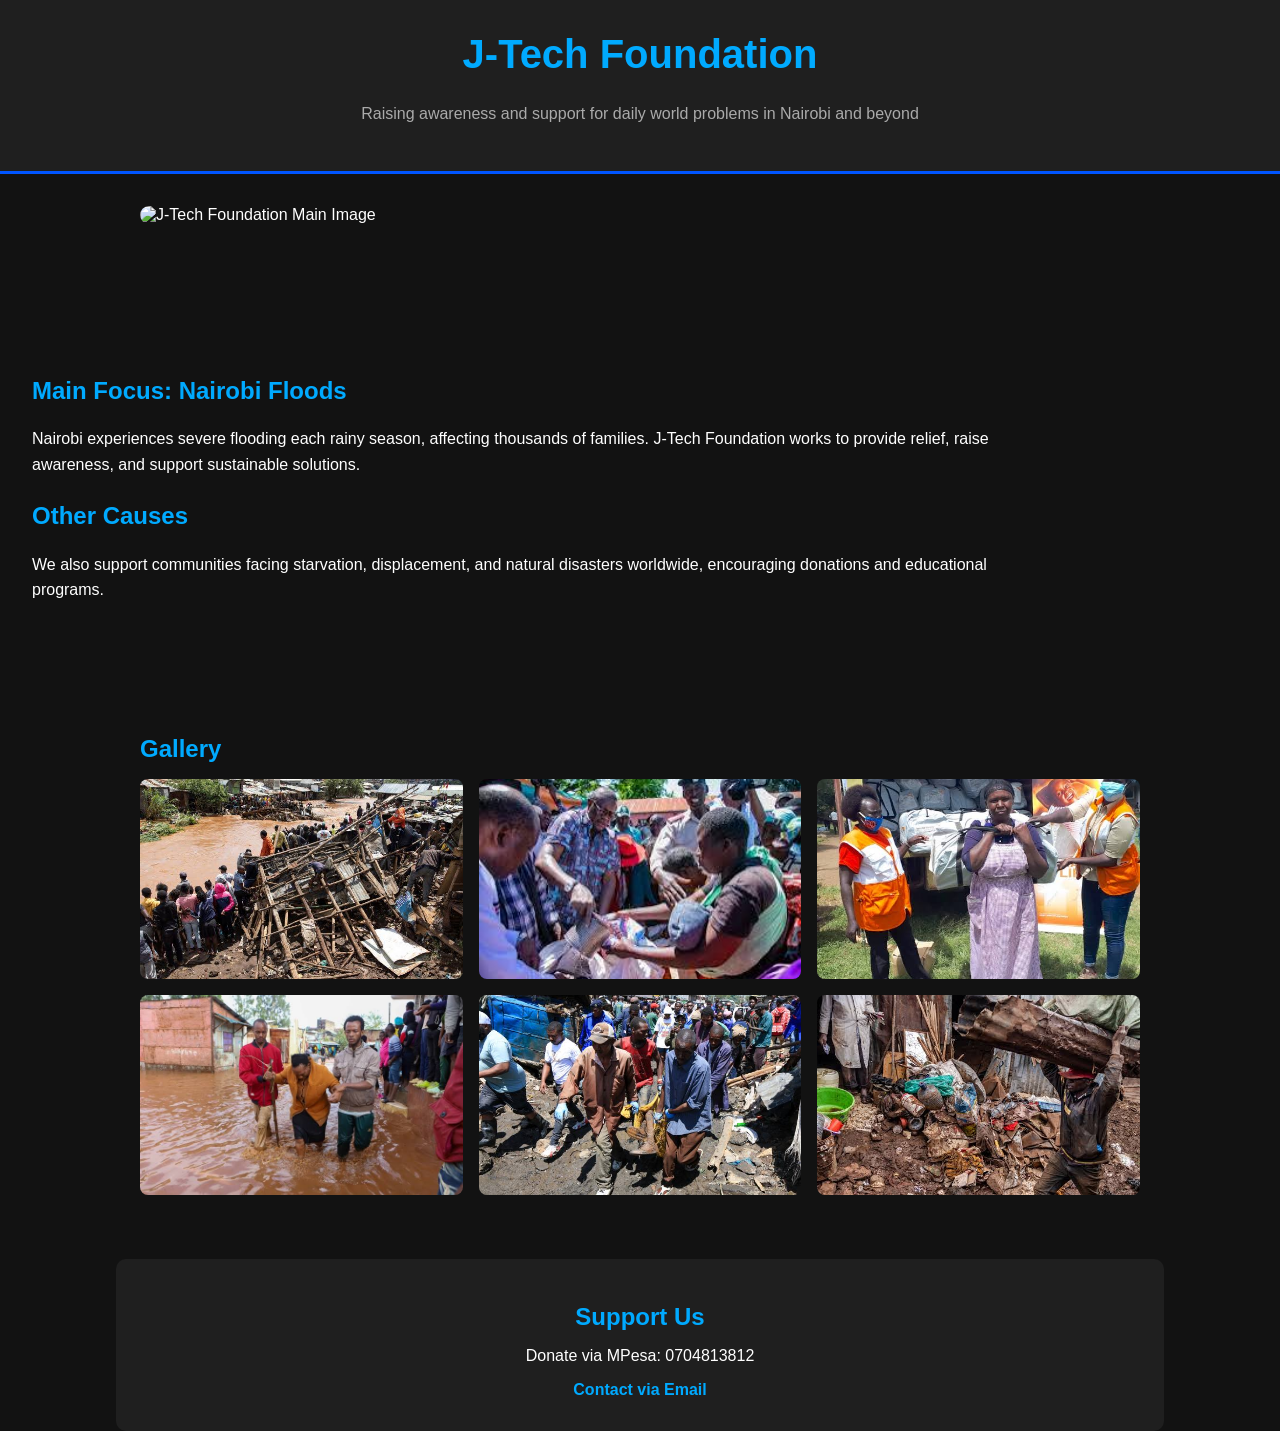
==== projects/j-tech-foundation/index.html @ e186f9c4 "Add NGO hero image, gallery, and update J-Tech Foundation content" ====
<!DOCTYPE html>
<html lang="en">
<head>
  <meta charset="UTF-8">
  <meta name="viewport" content="width=device-width, initial-scale=1.0">
  <title>J-Tech Foundation</title>
  <link rel="stylesheet" href="../../style.css">
  <style>
    body { font-family: Arial, sans-serif; background-color:#121212; color:#fff; }
    header { text-align:center; padding:2rem; background-color:#1f1f1f; border-bottom: 3px solid #0055ff; }
    header h1 { margin-bottom:0.5rem; }
    header p { font-size:1rem; color:#aaa; }

    .hero img { width:100%; max-height:400px; object-fit:cover; border-radius:10px; margin-bottom:2rem; }

    section { padding:2rem; max-width:1000px; margin:auto; }

    h2 { color:#00aaff; margin-bottom:1rem; }

    .gallery { display:grid; grid-template-columns:repeat(auto-fit,minmax(250px,1fr)); gap:1rem; }
    .gallery img { width:100%; height:200px; object-fit:cover; border-radius:8px; transition: transform 0.3s; }
    .gallery img:hover { transform: scale(1.05); }

    .info { margin:2rem 0; line-height:1.6; }
    .contact { background:#1f1f1f; padding:1.5rem; border-radius:10px; margin-top:2rem; text-align:center; }
    .contact a { color:#00aaff; text-decoration:none; font-weight:bold; display:block; margin:0.5rem 0; }

    .donate { font-weight:bold; color:#fff; background:#00aaff; padding:0.5rem 1rem; border-radius:6px; display:inline-block; margin-top:1rem; text-decoration:none; }
  </style>
</head>
<body>
  <header>
    <h1>J-Tech Foundation</h1>
    <p>Raising awareness and support for daily world problems in Nairobi and beyond</p>
  </header>

  <section class="hero">
    <img src="images/ngo_hero.png" alt="J-Tech Foundation Main Image">
  </section>

  <section class="info">
    <h2>Main Focus: Nairobi Floods</h2>
    <p>Nairobi experiences severe flooding each rainy season, affecting thousands of families. J-Tech Foundation works to provide relief, raise awareness, and support sustainable solutions.</p>

    <h2>Other Causes</h2>
    <p>We also support communities facing starvation, displacement, and natural disasters worldwide, encouraging donations and educational programs.</p>
  </section>

  <section>
    <h2>Gallery</h2>
    <div class="gallery">
      <img src="images/flood1.jpeg" alt="Flood relief">
      <img src="images/food_donation.jpeg" alt="Food donation">
      <img src="images/volunteers.jpeg" alt="Volunteers helping">
      <img src="images/community_aid.jpeg" alt="Community support">
      <img src="images/awareness_event.jpeg" alt="Awareness campaign">
      <img src="images/flood_cleanup.jpeg" alt="Flood cleanup">
    </div>
  </section>

  <section class="contact">
    <h2>Support Us</h2>
    <p>Donate via MPesa: <span style="color:#fff;">0704813812</span></p>
    <a href="mailto:jnzau48@gmail.com">Contact via Email</a>
  </section>

</body>
</html>
---- style.css ----
/* Base Styles */
body {
  font-family: Arial, sans-serif;
  margin: 0;
  padding: 0;
  background: #0d0d0d;
  color: #e0e0e0;
}

/* Header / Hero */
header {
  text-align: center;
  padding: 2rem;
  background: #1a1a1a;
}

header h1 {
  margin: 0;
  font-size: 2.5rem;
  color: #00aaff;
  position: relative;
}

header h1::after {
  content: '';
  display: block;
  width: 0%;
  height: 4px;
  background: #00ffff;
  margin: 0.5rem auto;
  transition: width 0.5s ease-in-out;
}

header h1:hover::after {
  width: 50%;
}

header p {
  font-size: 1.2rem;
  color: #c0c0c0;
}

nav {
  margin-top: 1rem;
}

nav a {
  margin: 0 1rem;
  text-decoration: none;
  color: #00aaff;
  font-weight: bold;
  transition: color 0.3s;
}

nav a:hover {
  color: #66ccff;
}

/* Section */
section {
  padding: 2rem;
  max-width: 900px;
  margin: 0 auto;
}

/* Project Cards */
.project-card {
  display: flex;
  margin: 1rem 0;
  border: 1px solid #00aaff;
  border-radius: 8px;
  overflow: hidden;
  transition: transform 0.3s;
  background: #1a1a1a;
}

.project-card:hover {
  transform: scale(1.05);
}

.project-card img {
  width: 150px;
  height: 100px;
  object-fit: cover;
}

.card-back {
  padding: 1rem;
  display: flex;
  flex-direction: column;
  justify-content: center;
}

.project-card a {
  margin-top: 0.5rem;
  color: #66ccff;
  text-decoration: none;
}

.project-card a:hover {
  color: #99ddff;
}

/* Skills List */
.skills-list {
  list-style: none;
  padding: 0;
}

.skills-list li {
  margin: 0.5rem 0;
  border-left: 4px solid #00aaff;
  padding-left: 0.5rem;
}

/* Contact Section */
#contact {
  text-align: center;
  padding: 2rem;
  background: #111;
  border-top: 2px solid #00aaff;
}

#contact h2 {
  color: #00aaff;
  margin-bottom: 1rem;
}

.contact-list {
  list-style: none;
  padding: 0;
}

.contact-list li {
  margin: 0.8rem 0;
  font-size: 1.1rem;
}

.contact-list a {
  color: #66ccff;
  text-decoration: none;
  transition: color 0.3s;
}

.contact-list a:hover {
  color: #99ddff;
  text-decoration: underline;
}

/* Footer */
footer {
  text-align: center;
  padding: 1rem;
  background: #1a1a1a;
  font-size: 0.9rem;
  color: #888;
}

/* Responsive */
@media (max-width: 600px) {
  nav a {
    display: block;
    margin: 0.5rem 0;
  }
  .project-card {
    flex-direction: column;
    align-items: center;
  }
  .project-card img {
    width: 100%;
    height: 150px;
  }
}
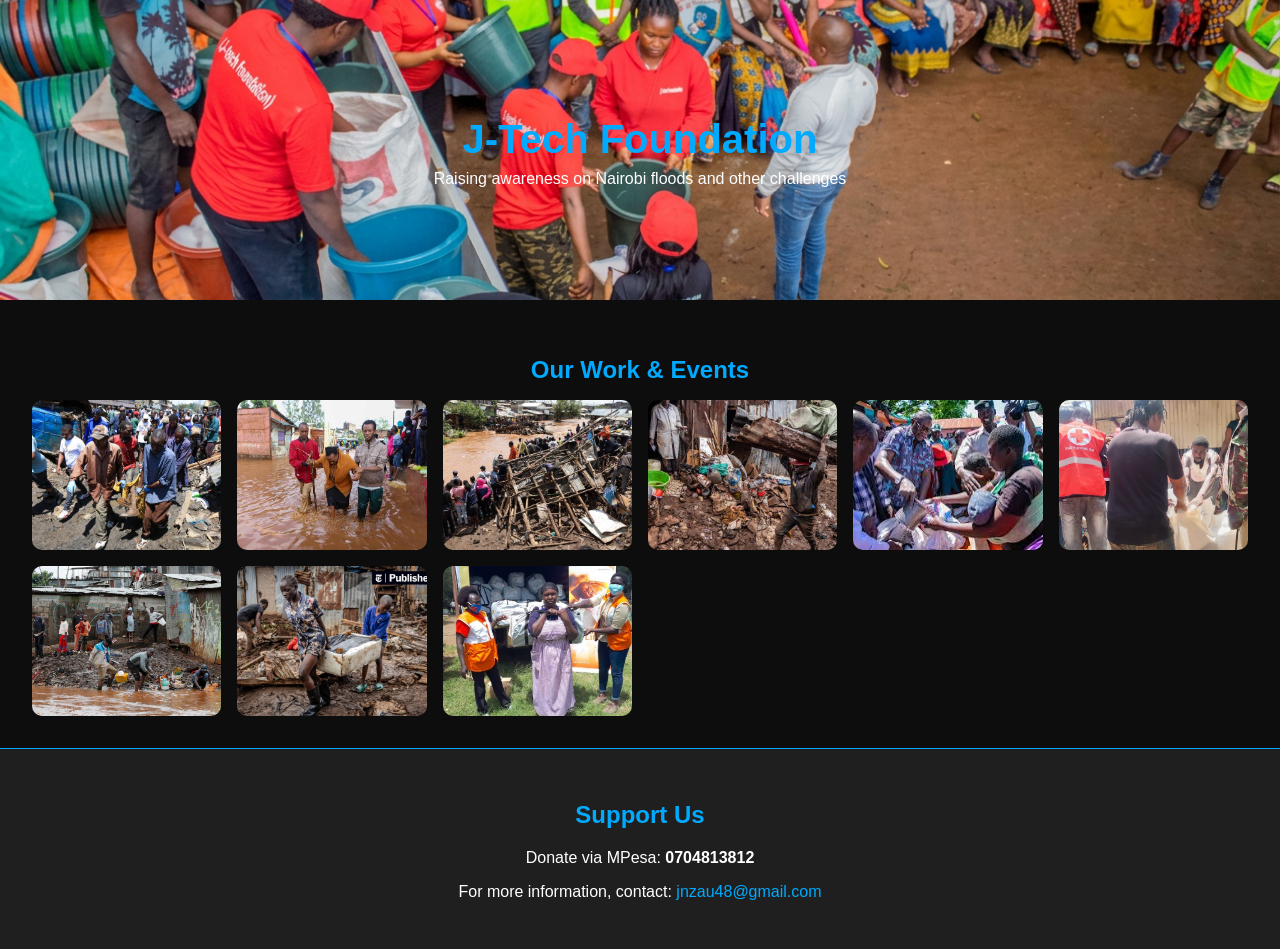
==== commit 8cc9fa5b: "Updated portfolio: separate Skills and Services, updated projects and images" ====
--- a/projects/j-tech-foundation/index.html
+++ b/projects/j-tech-foundation/index.html
@@ -4,66 +4,40 @@
   <meta charset="UTF-8">
   <meta name="viewport" content="width=device-width, initial-scale=1.0">
   <title>J-Tech Foundation</title>
-  <link rel="stylesheet" href="../../style.css">
-  <style>
-    body { font-family: Arial, sans-serif; background-color:#121212; color:#fff; }
-    header { text-align:center; padding:2rem; background-color:#1f1f1f; border-bottom: 3px solid #0055ff; }
-    header h1 { margin-bottom:0.5rem; }
-    header p { font-size:1rem; color:#aaa; }
-
-    .hero img { width:100%; max-height:400px; object-fit:cover; border-radius:10px; margin-bottom:2rem; }
-
-    section { padding:2rem; max-width:1000px; margin:auto; }
-
-    h2 { color:#00aaff; margin-bottom:1rem; }
-
-    .gallery { display:grid; grid-template-columns:repeat(auto-fit,minmax(250px,1fr)); gap:1rem; }
-    .gallery img { width:100%; height:200px; object-fit:cover; border-radius:8px; transition: transform 0.3s; }
-    .gallery img:hover { transform: scale(1.05); }
-
-    .info { margin:2rem 0; line-height:1.6; }
-    .contact { background:#1f1f1f; padding:1.5rem; border-radius:10px; margin-top:2rem; text-align:center; }
-    .contact a { color:#00aaff; text-decoration:none; font-weight:bold; display:block; margin:0.5rem 0; }
-
-    .donate { font-weight:bold; color:#fff; background:#00aaff; padding:0.5rem 1rem; border-radius:6px; display:inline-block; margin-top:1rem; text-decoration:none; }
-  </style>
+  <link rel="stylesheet" href="style.css">
 </head>
 <body>
-  <header>
-    <h1>J-Tech Foundation</h1>
-    <p>Raising awareness and support for daily world problems in Nairobi and beyond</p>
-  </header>
-
+  <!-- Hero Section -->
   <section class="hero">
-    <img src="images/ngo_hero.png" alt="J-Tech Foundation Main Image">
-  </section>
-
-  <section class="info">
-    <h2>Main Focus: Nairobi Floods</h2>
-    <p>Nairobi experiences severe flooding each rainy season, affecting thousands of families. J-Tech Foundation works to provide relief, raise awareness, and support sustainable solutions.</p>
-
-    <h2>Other Causes</h2>
-    <p>We also support communities facing starvation, displacement, and natural disasters worldwide, encouraging donations and educational programs.</p>
-  </section>
-
-  <section>
-    <h2>Gallery</h2>
-    <div class="gallery">
-      <img src="images/flood1.jpeg" alt="Flood relief">
-      <img src="images/food_donation.jpeg" alt="Food donation">
-      <img src="images/volunteers.jpeg" alt="Volunteers helping">
-      <img src="images/community_aid.jpeg" alt="Community support">
-      <img src="images/awareness_event.jpeg" alt="Awareness campaign">
-      <img src="images/flood_cleanup.jpeg" alt="Flood cleanup">
+    <img src="images/hero8.png" alt="J-Tech Foundation Hero">
+    <div class="hero-text">
+      <h1>J-Tech Foundation</h1>
+      <p>Raising awareness on Nairobi floods and other challenges</p>
     </div>
   </section>
 
-  <section class="contact">
-    <h2>Support Us</h2>
-    <p>Donate via MPesa: <span style="color:#fff;">0704813812</span></p>
-    <a href="mailto:jnzau48@gmail.com">Contact via Email</a>
+  <!-- Gallery Section -->
+  <section class="gallery">
+    <h2>Our Work & Events</h2>
+    <div class="gallery-grid">
+      <img src="images/awareness_event.jpeg" alt="Awareness Event">
+      <img src="images/community_aid.jpeg" alt="Community Aid">
+      <img src="images/flood1.jpeg" alt="Flood Relief">
+      <img src="images/flood_cleanup.jpeg" alt="Flood Cleanup">
+      <img src="images/food_donation.jpeg" alt="Food Donation">
+      <img src="images/foundationimage10.jpeg" alt="Foundation Event 10">
+      <img src="images/foundationimage12.jpg" alt="Foundation Event 12">
+      <img src="images/foundationimage13.jpg" alt="Foundation Event 13">
+      <img src="images/volunteers.jpeg" alt="Volunteers">
+    </div>
   </section>
 
+  <!-- Support Section -->
+  <section class="support">
+    <h2>Support Us</h2>
+    <p>Donate via MPesa: <strong>0704813812</strong></p>
+    <p>For more information, contact: <a href="mailto:jnzau48@gmail.com">jnzau48@gmail.com</a></p>
+  </section>
 </body>
 </html>
 
--- a/projects/j-tech-foundation/style.css
+++ b/projects/j-tech-foundation/style.css
@@ -0,0 +1,98 @@
+/* General Styles */
+body {
+  margin: 0;
+  font-family: Arial, sans-serif;
+  background-color: #0d0d0d;
+  color: #ffffff;
+}
+
+/* Hero Section */
+.hero {
+  position: relative;
+  text-align: center;
+  color: #ffffff;
+}
+
+.hero img {
+  width: 100%;
+  height: 300px;
+  object-fit: cover;
+}
+
+.hero-text {
+  position: absolute;
+  top: 50%;
+  left: 50%;
+  transform: translate(-50%, -50%);
+}
+
+.hero-text h1 {
+  color: #00aaff;
+  font-size: 2.5rem;
+  margin: 0;
+}
+
+.hero-text p {
+  font-size: 1rem;
+  margin: 0.5rem 0 0;
+}
+
+/* Gallery */
+.gallery {
+  padding: 2rem;
+  text-align: center;
+}
+
+.gallery h2 {
+  color: #00aaff;
+  margin-bottom: 1rem;
+}
+
+.gallery-grid {
+  display: grid;
+  grid-template-columns: repeat(auto-fit, minmax(180px, 1fr));
+  gap: 1rem;
+}
+
+.gallery-grid img {
+  width: 100%;
+  height: 150px;
+  object-fit: cover; /* keeps images proportional, like plates */
+  border-radius: 10px;
+  transition: transform 0.3s;
+}
+
+.gallery-grid img:hover {
+  transform: scale(1.05);
+}
+
+/* Support Section */
+.support {
+  padding: 2rem;
+  text-align: center;
+  background-color: #1f1f1f;
+  border-top: 1px solid #00aaff;
+}
+
+.support h2 {
+  color: #00aaff;
+}
+
+.support a {
+  color: #00aaff;
+  text-decoration: none;
+}
+
+.support a:hover {
+  text-decoration: underline;
+}
+
+/* Responsive */
+@media (max-width: 600px) {
+  .hero img {
+    height: 200px;
+  }
+  .gallery-grid img {
+    height: 120px;
+  }
+}
